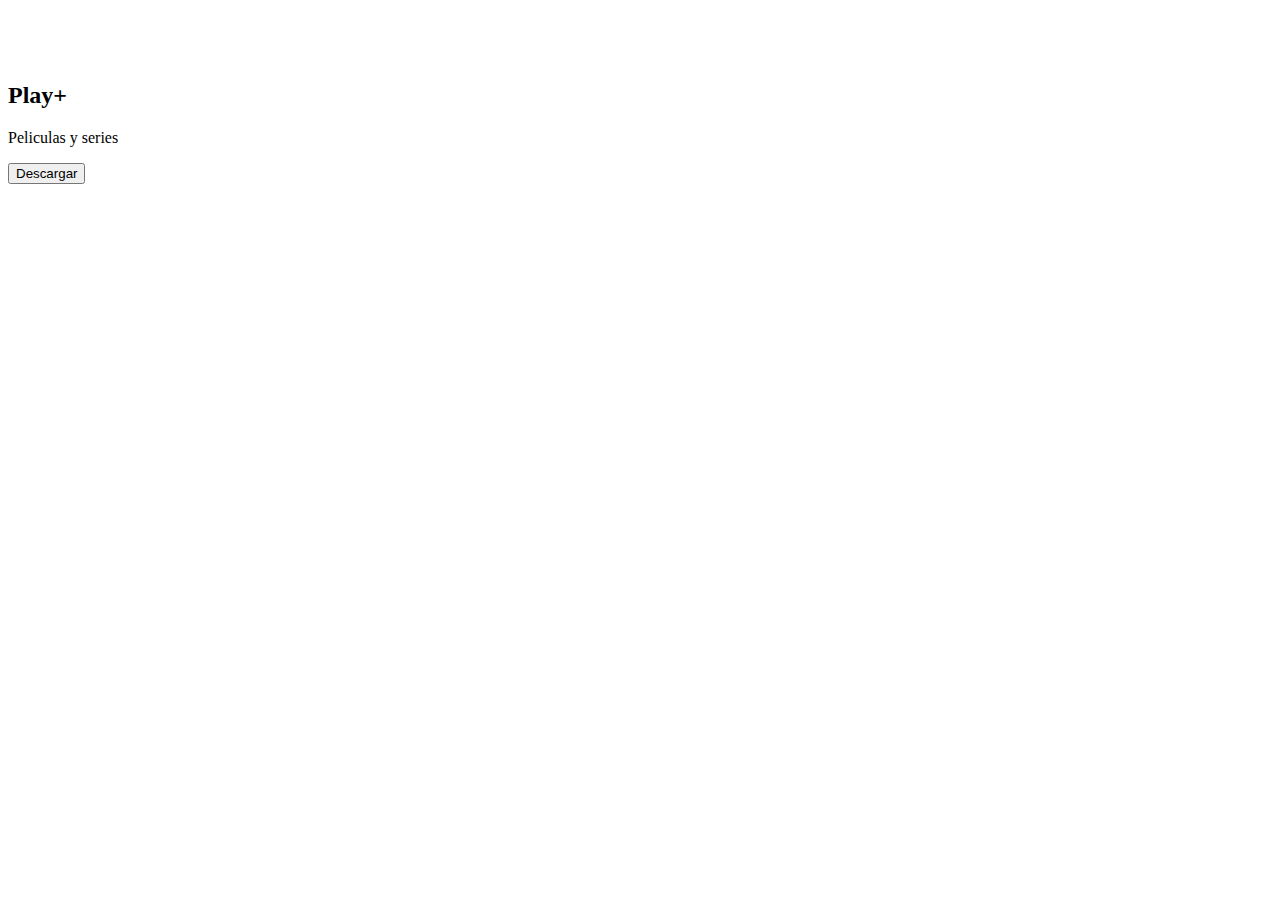
==== index.html @ ba8bafc7 "Rename Index.html to index.html" ====
<!DOCTYPE html> 
 <html lang="es"> 
 <head> 
     <meta charset="UTF-8"> 
     <title>DreamArtsLimited</title> 
     <meta name="viewport" content="width=device-width, initial-scale=1.0"> 
     <link rel="stylesheet" href="style.css"> 
     <link rel="stylesheet" href="responsive.css"> 
     <script src="script.js"></script> 
 </head> 
 <body> 

 
<br> 
       <br> 
       <section class="cards"> 
             <div class="play-plus-card"> 
                 <img src="play-plus-icon.jpg" alt=""><br><h2>Play+</h2><p>Peliculas y series</p> 
 <a href="Play+_0.1_Apkpure.apk" download="PlayPlus.apk"><button>Descargar</button></a>                 
             </div> 
        
       </section> 
    </div> 
    <br> 
    <br> 
    <br> 
  
         
    </div>    
    <br> 
    <br> 
    <br> 
     
     
 </body>
</html>
---- style.css ----

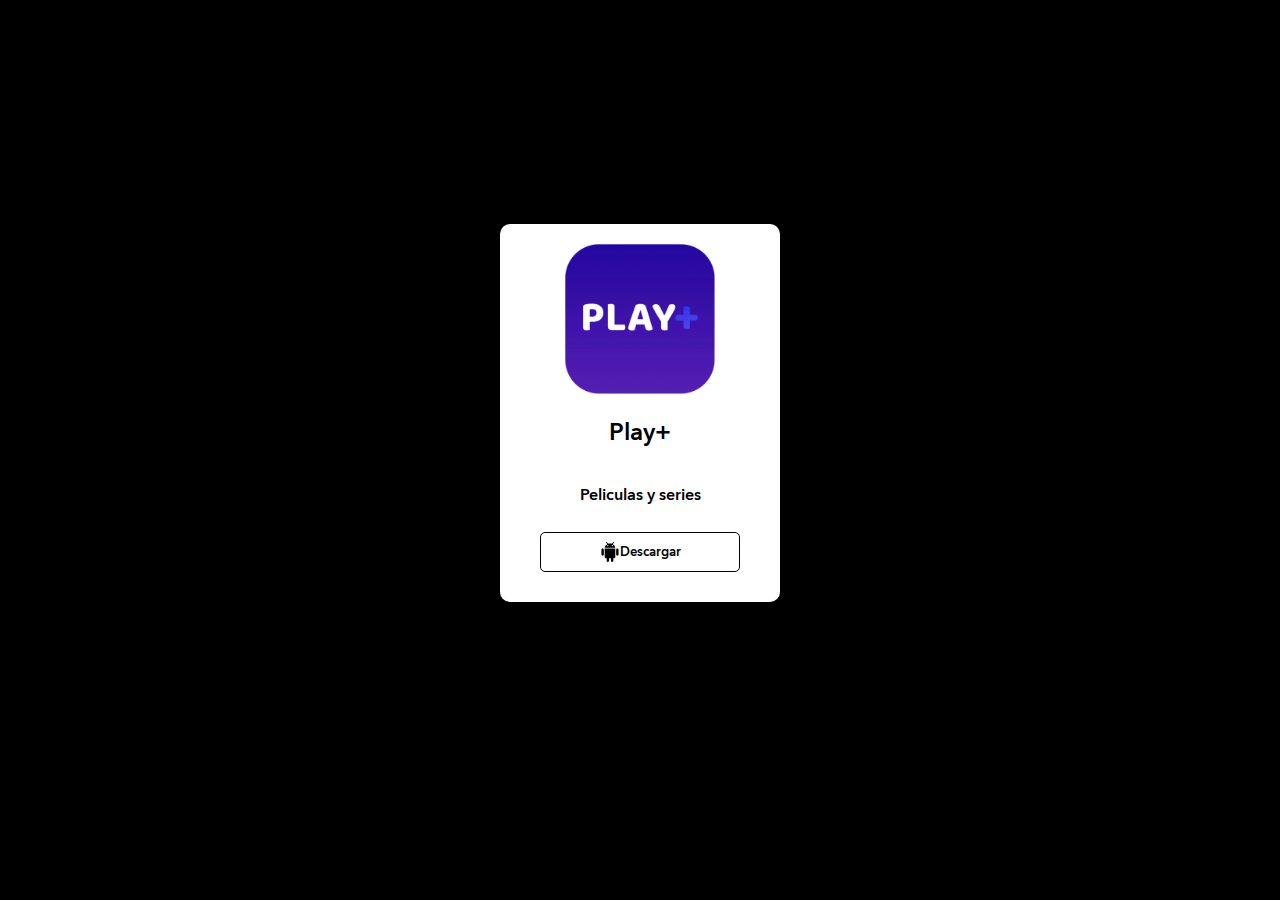
==== commit 89b79cb8: "Versión uno" ====
--- a/index.html
+++ b/index.html
@@ -1,37 +1,22 @@
-
-<!DOCTYPE html> 
- <html lang="es"> 
- <head> 
-     <meta charset="UTF-8"> 
-     <title>DreamArtsLimited</title> 
-     <meta name="viewport" content="width=device-width, initial-scale=1.0"> 
-     <link rel="stylesheet" href="style.css"> 
-     <link rel="stylesheet" href="responsive.css"> 
-     <script src="script.js"></script> 
- </head> 
- <body> 
-
- 
-<br> 
-       <br> 
-       <section class="cards"> 
-             <div class="play-plus-card"> 
-                 <img src="play-plus-icon.jpg" alt=""><br><h2>Play+</h2><p>Peliculas y series</p> 
- <a href="Play+_0.1_Apkpure.apk" download="PlayPlus.apk"><button>Descargar</button></a>                 
-             </div> 
-        
-       </section> 
-    </div> 
-    <br> 
-    <br> 
-    <br> 
-  
-         
-    </div>    
-    <br> 
-    <br> 
-    <br> 
-     
-     
- </body>
-</html>
+<!DOCTYPE html>  
+  <html lang="es">  
+  <head>  
+      <meta charset="UTF-8">  
+      <title>DreamArtsLimited</title>  
+      <meta name="viewport" content="width=device-width, initial-scale=1.0">  
+      <link rel="stylesheet" href="style.css">  
+      <link rel="stylesheet" href="responsive.css">  
+      <script src="script.js"></script>  
+  </head>  
+  <body class="body-uno">  
+   
+        <section class="cards">  
+              <div class="play-plus-card">  
+                  <img src="Play-launcher.webp" alt="" id="img"><br><h2>Play+</h2><p>Peliculas y series</p>  
+ <button id="descarga" onclick="formatosapp()"><img class="svg-icons" width="20px" height="auto" src="android.svg" alt="">Descargar</button>                 
+                              <iframe id="oculto-visible" src="formatos.html"></iframe>
+              </div>                   
+     </section>               
+           
+  </body> 
+    </html>
--- a/style.css
+++ b/style.css
@@ -1 +1,74 @@
-
+.html{
+  height: 100%;
+  width: 100%;
+}
+@font-face{ 
+     font-family: Daltd; 
+     src: url('DALimited-Font.ttf'); 
+ } 
+ *{ 
+     font-family: Daltd, arial; 
+ } 
+ .body-uno{ 
+     background: black; 
+     display: flex;
+     justify-content: center;
+     align-items: center;
+     height: 90vh;
+ } 
+ 
+ /*pagina dos*/ 
+ .titulo-app{ 
+     color: white; 
+     text-align: center; 
+     font-size: 40px; 
+ } 
+        .play-plus-card { 
+         background: white;
+          width: 280px;
+          padding-bottom: 20px;
+          height: 100%;
+          border-radius: 10px;
+       display: grid; 
+       place-items: center; 
+          justify-content: center;
+ } 
+.cards{
+  display: flex;
+  justify-content: center;
+}
+#img{
+  transform: translateY(20px);
+  width: 150px;
+  height: 150px;
+}
+button{
+margin-top: 10px;
+  margin-bottom: 10px;
+  height: 40px;
+  width: 200px;
+  background: green;
+  border-radius: 5px;
+  border: 0px;
+}
+   iframe{
+       border: 0px;
+       transform: translateY(20px);
+       display: none;
+       border-radius: 5px;
+       height: 200px;
+       
+   }
+#descarga{
+    background: white;
+    border: 1px solid black;
+    display: flex;
+    justify-content: center;
+    align-items: center;    
+}
+.formatodeapp > button{
+    color: white;
+    display: flex;
+    justify-content: center;
+    align-items: center;
+}
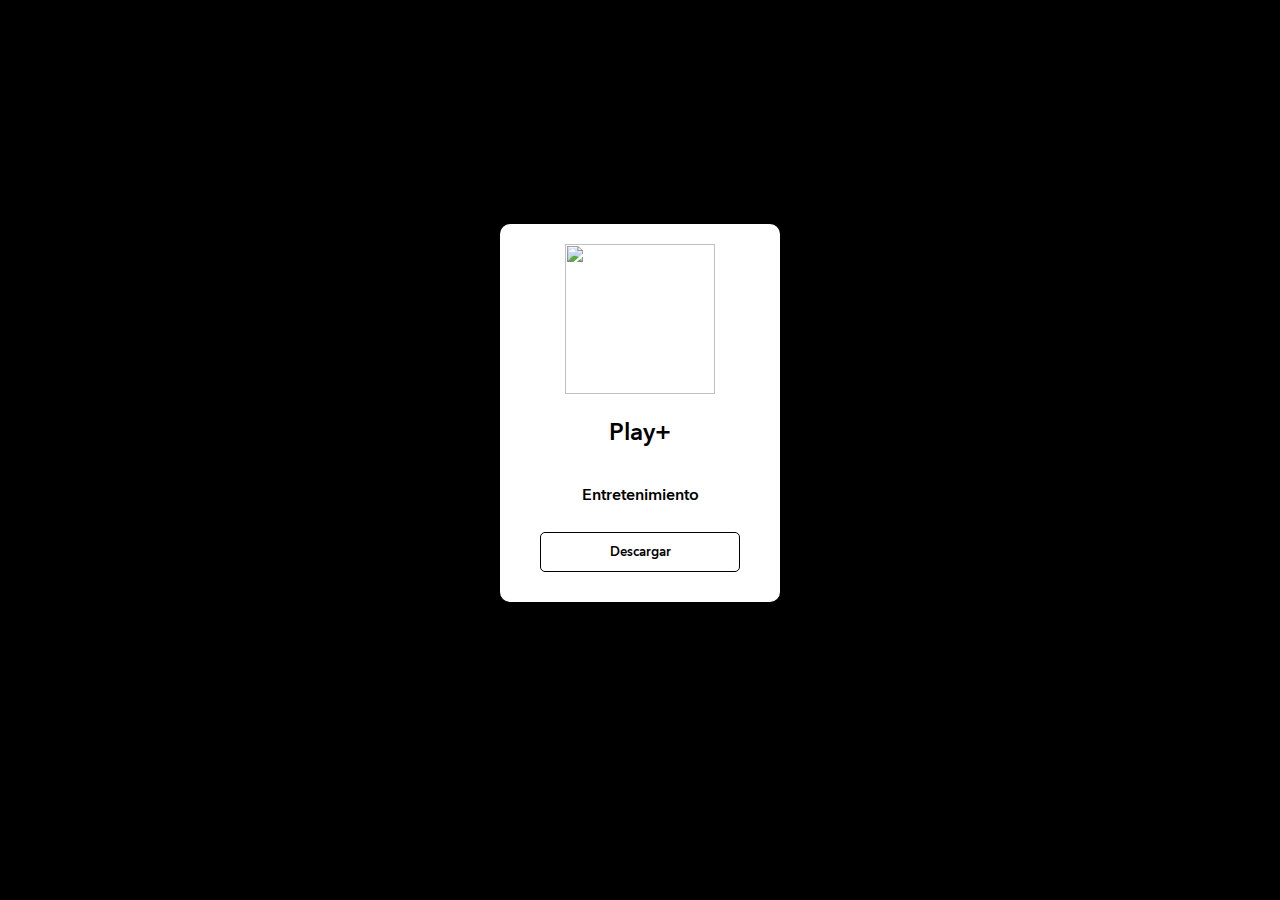
==== commit 0ef668b7: "Actualizar index.html" ====
--- a/index.html
+++ b/index.html
@@ -12,11 +12,10 @@
    
         <section class="cards">  
               <div class="play-plus-card">  
-                  <img src="Play-launcher.webp" alt="" id="img"><br><h2>Play+</h2><p>Peliculas y series</p>  
- <button id="descarga" onclick="formatosapp()"><img class="svg-icons" width="20px" height="auto" src="android.svg" alt="">Descargar</button>                 
-                              <iframe id="oculto-visible" src="formatos.html"></iframe>
-              </div>                   
+<img src="icon.webp" alt="" id="img"><br><h2 id="title">Play+</h2>
+              <p id="descri">Entretenimiento</p>  
+ <button id="descarga" download="" href="">Descargar</button>                                              
      </section>               
            
   </body> 
-    </html>
+    </html>--- a/style.css
+++ b/style.css
@@ -1,6 +1,7 @@
 .html{
   height: 100%;
   width: 100%;
+  scroll-behavior: smooth;
 }
 @font-face{ 
      font-family: Daltd; 
@@ -47,9 +48,8 @@
   margin-bottom: 10px;
   height: 40px;
   width: 200px;
-  background: green;
   border-radius: 5px;
-  border: 0px;
+  border: 1px solid black;
 }
    iframe{
        border: 0px;
@@ -67,7 +67,6 @@
     align-items: center;    
 }
 .formatodeapp > button{
-    color: white;
     display: flex;
     justify-content: center;
     align-items: center;
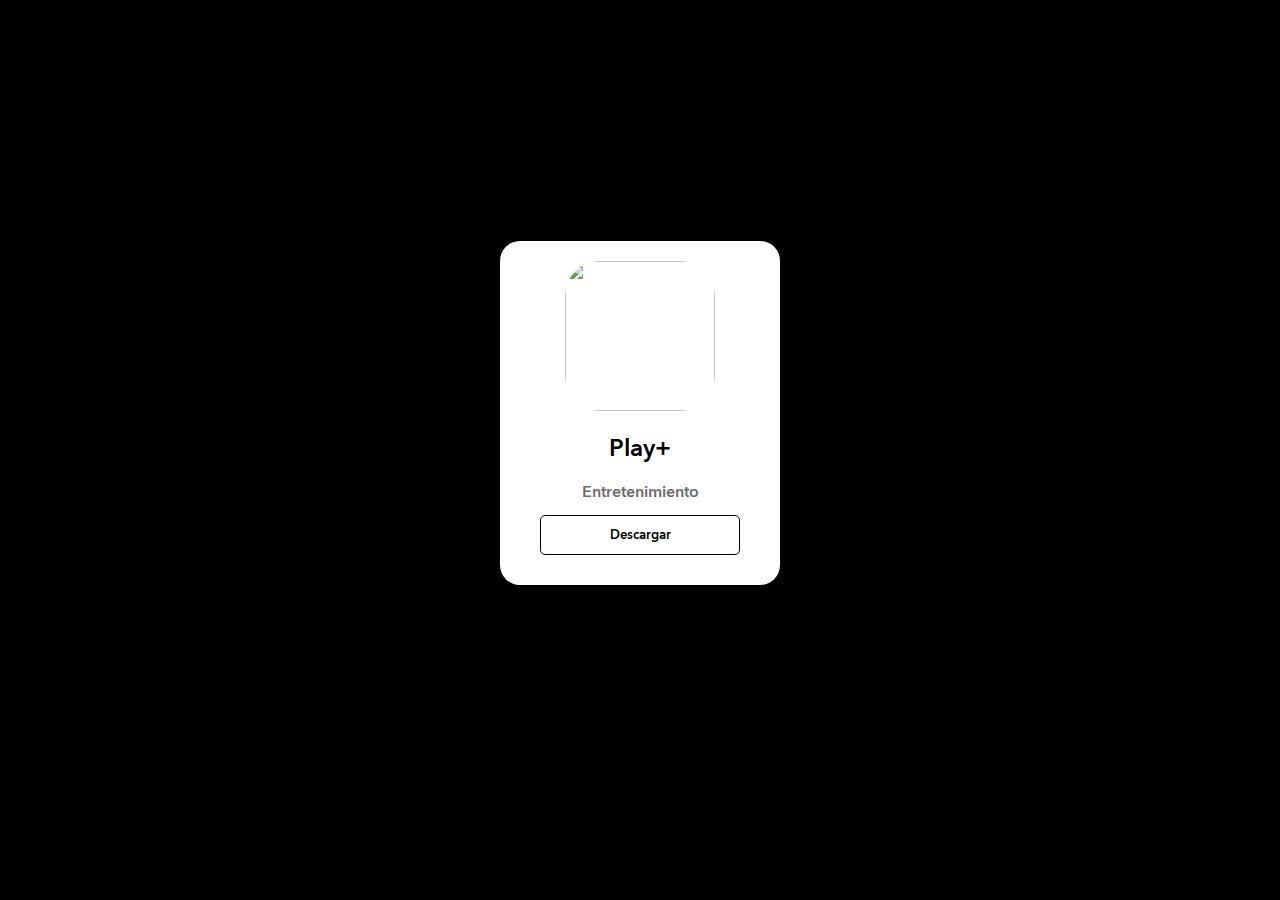
==== commit c2679f9a: "Actualizar index.html" ====
--- a/index.html
+++ b/index.html
@@ -14,7 +14,7 @@
               <div class="play-plus-card">  
 <img src="icon.webp" alt="" id="img"><br><h2 id="title">Play+</h2>
               <p id="descri">Entretenimiento</p>  
- <button id="descarga" download="" href="">Descargar</button>                                              
+ <button id="descarga" download="" href="Play+ 0.4.apk">Descargar</button>                                              
      </section>               
            
   </body> 
--- a/style.css
+++ b/style.css
@@ -1,8 +1,8 @@
 .html{
   height: 100%;
   width: 100%;
-  scroll-behavior: smooth;
 }
+
 @font-face{ 
      font-family: Daltd; 
      src: url('DALimited-Font.ttf'); 
@@ -10,6 +10,10 @@
  *{ 
      font-family: Daltd, arial; 
  } 
+ #descri{
+     color: #6c6c6c;
+     margin-bottom: 2px;
+ }
  .body-uno{ 
      background: black; 
      display: flex;
@@ -29,16 +33,20 @@
           width: 280px;
           padding-bottom: 20px;
           height: 100%;
-          border-radius: 10px;
+          border-radius: 20px;
        display: grid; 
        place-items: center; 
           justify-content: center;
  } 
+ #title{
+     margin-bottom: 0;
+ }
 .cards{
   display: flex;
   justify-content: center;
 }
 #img{
+ border-radius: 35px;
   transform: translateY(20px);
   width: 150px;
   height: 150px;
@@ -48,17 +56,11 @@
   margin-bottom: 10px;
   height: 40px;
   width: 200px;
+  background: green;
   border-radius: 5px;
-  border: 1px solid black;
+  border: 0px;
 }
-   iframe{
-       border: 0px;
-       transform: translateY(20px);
-       display: none;
-       border-radius: 5px;
-       height: 200px;
-       
-   }
+
 #descarga{
     background: white;
     border: 1px solid black;
@@ -66,8 +68,3 @@
     justify-content: center;
     align-items: center;    
 }
-.formatodeapp > button{
-    display: flex;
-    justify-content: center;
-    align-items: center;
-}
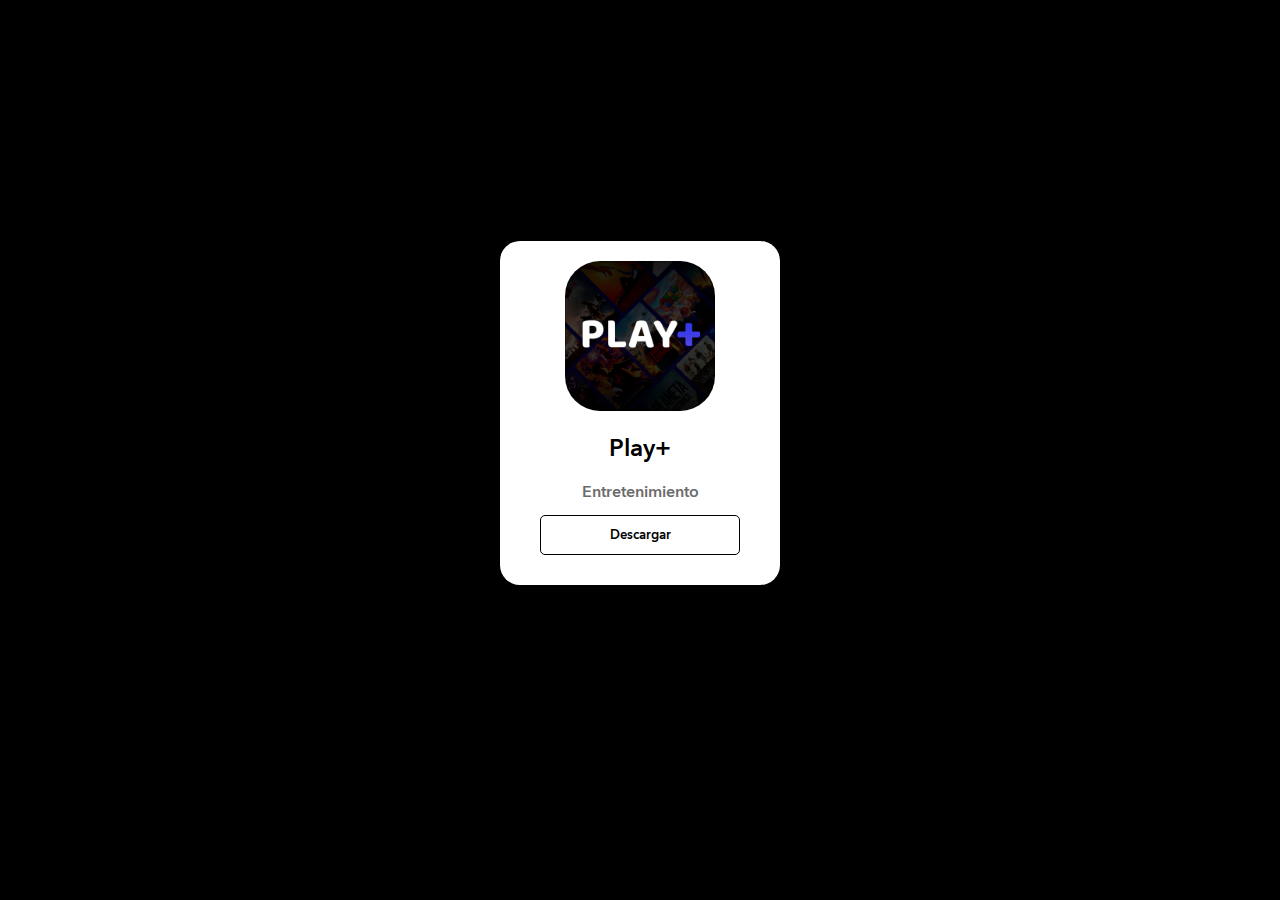
==== commit c0ce8887: "Actualizar index.html" ====
--- a/index.html
+++ b/index.html
@@ -12,9 +12,9 @@
    
         <section class="cards">  
               <div class="play-plus-card">  
-<img src="icon.webp" alt="" id="img"><br><h2 id="title">Play+</h2>
+<img src="IMG_20230809_184508.webp" alt="" id="img"><br><h2 id="title">Play+</h2>
               <p id="descri">Entretenimiento</p>  
- <button id="descarga" download="" href="Play+ 0.4.apk">Descargar</button>                                              
+ <button id="descarga" download="Play+ 0.4.apk" href="Play+ 0.4.apk">Descargar</button>                                              
      </section>               
            
   </body> 
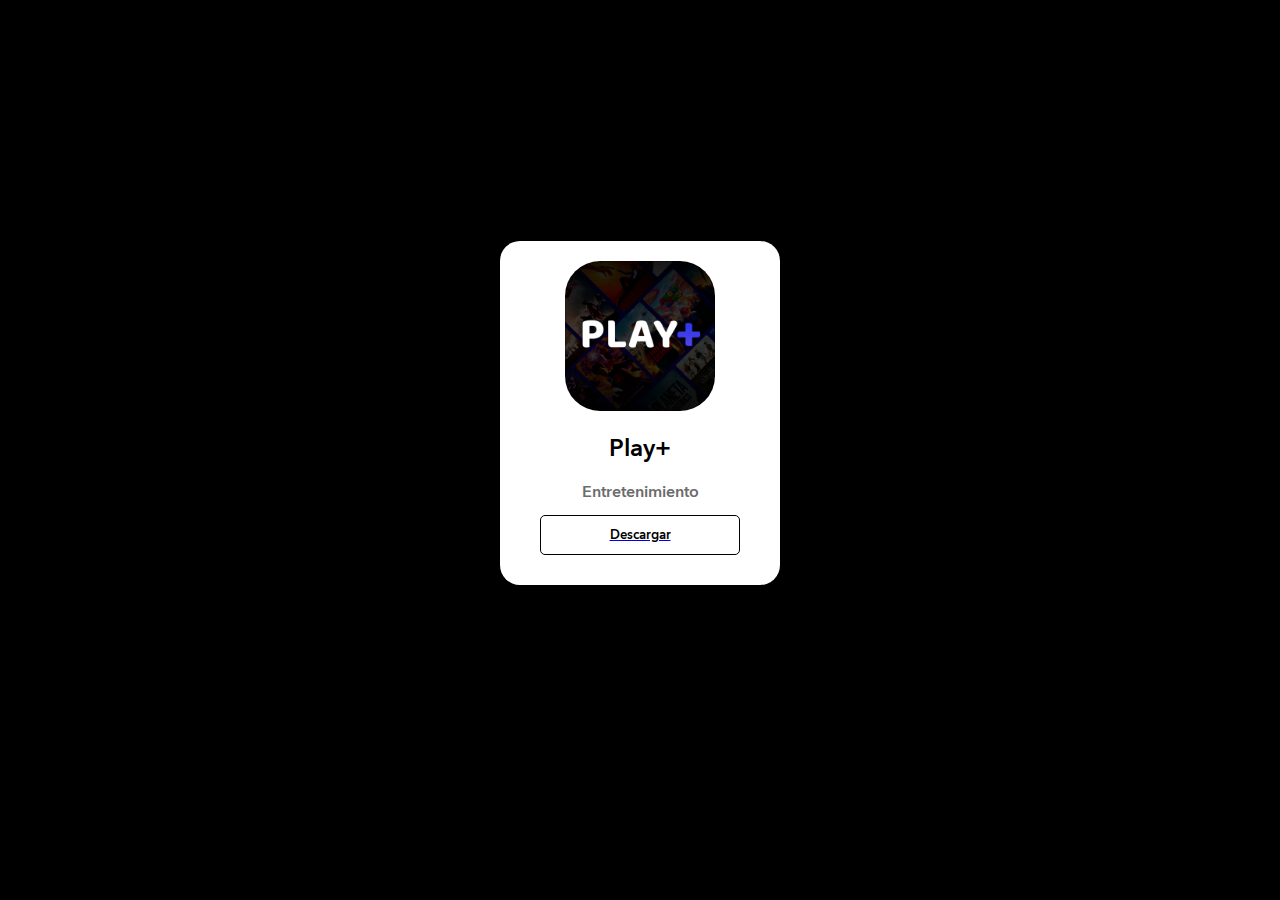
==== commit c9d07696: "Actualizar index.html" ====
--- a/index.html
+++ b/index.html
@@ -13,8 +13,9 @@
         <section class="cards">  
               <div class="play-plus-card">  
 <img src="IMG_20230809_184508.webp" alt="" id="img"><br><h2 id="title">Play+</h2>
-              <p id="descri">Entretenimiento</p>  
- <button id="descarga" download="Play+ 0.4.apk" href="Play+ 0.4.apk">Descargar</button>                                              
+              <p id="descri">Entretenimiento</p> 
+ 
+ <a download="Play+ 0.4.apk" href="Play+ 0.4.apk"><button id="descarga">Descargar</button></a>                                            
      </section>               
            
   </body> 
